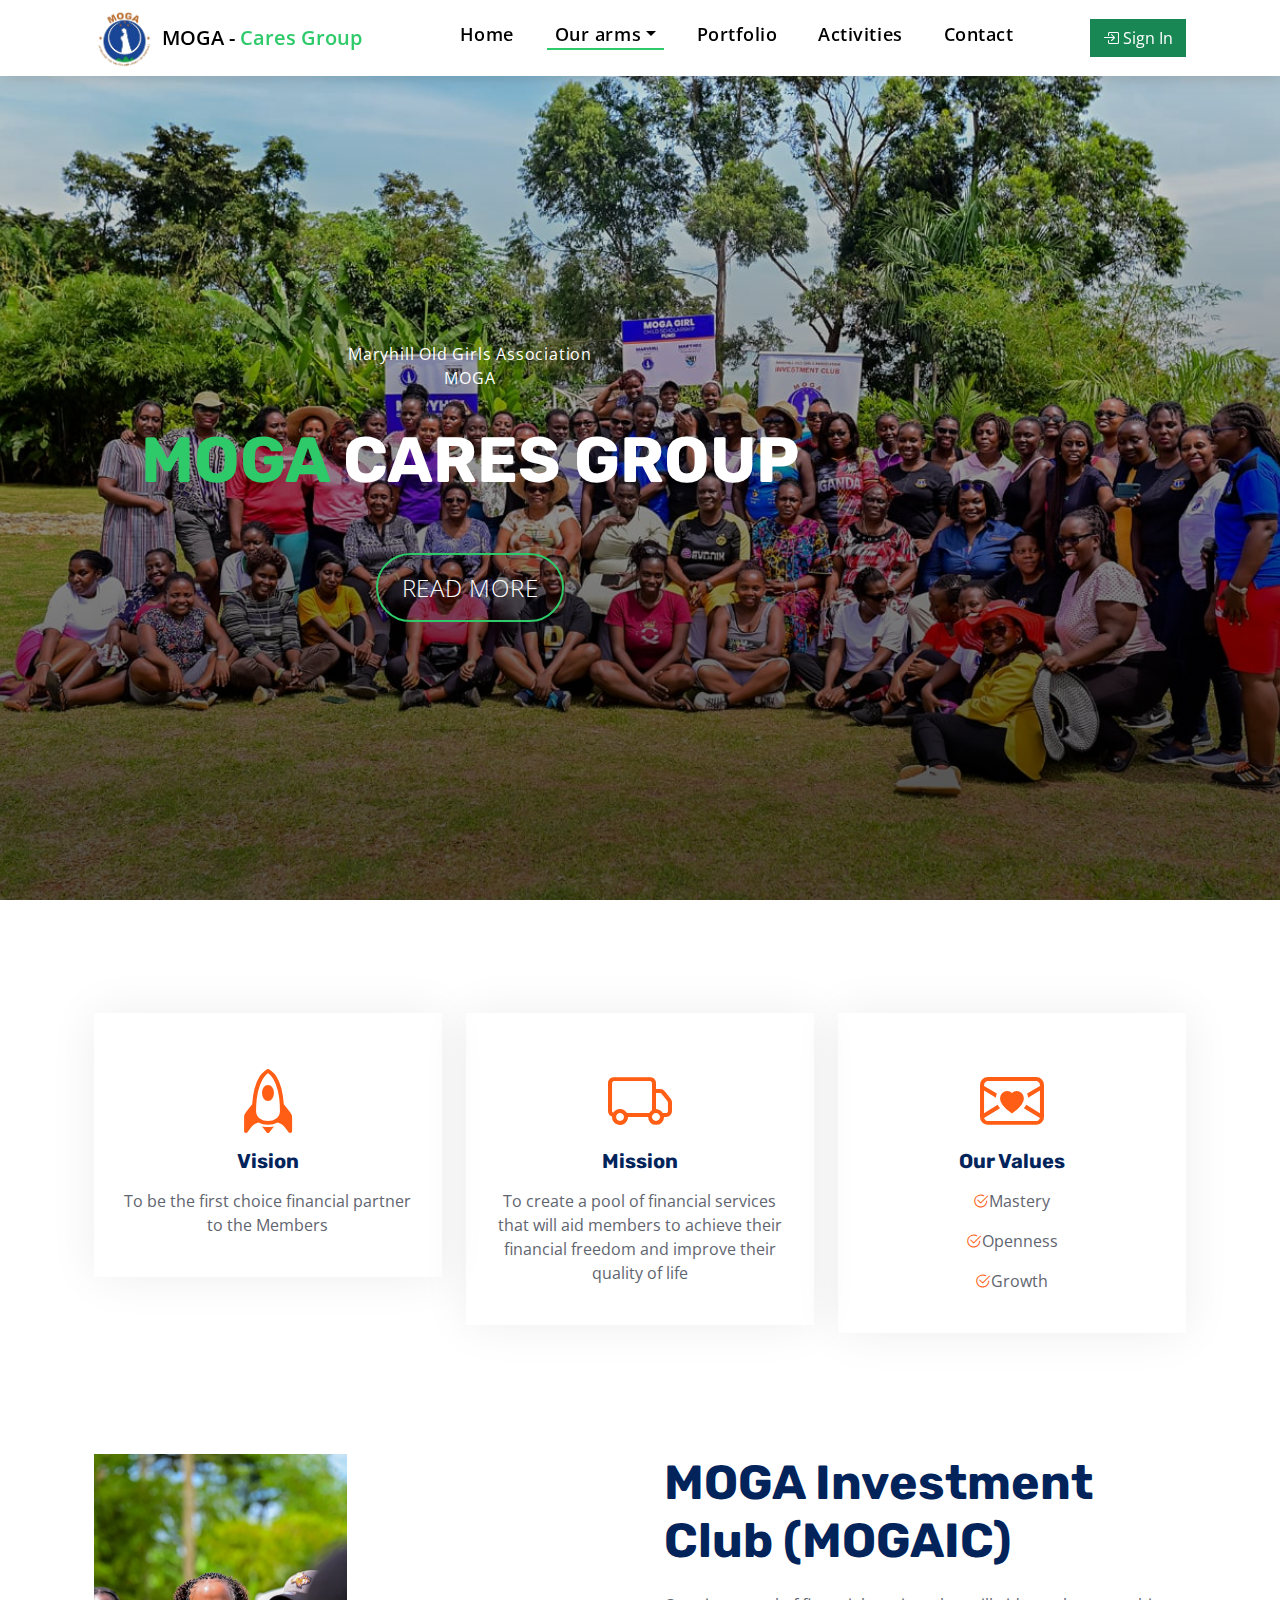
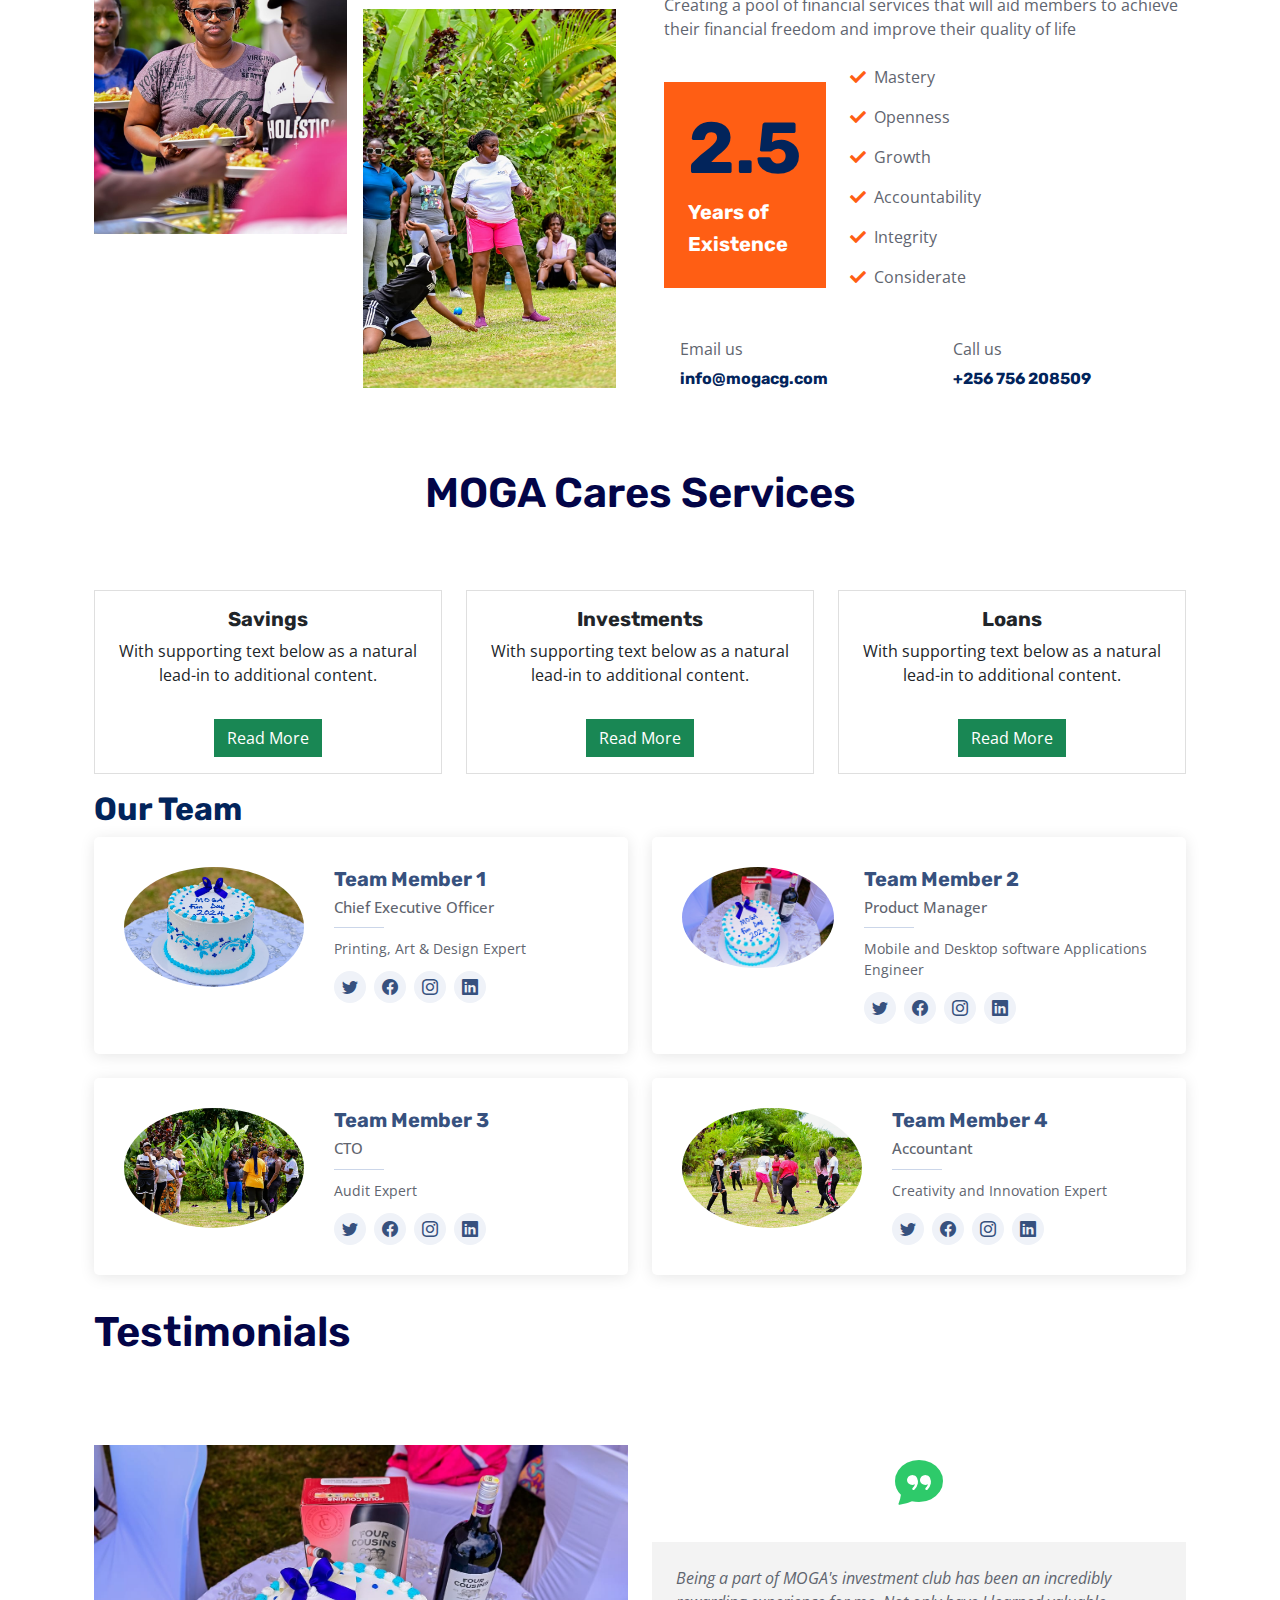
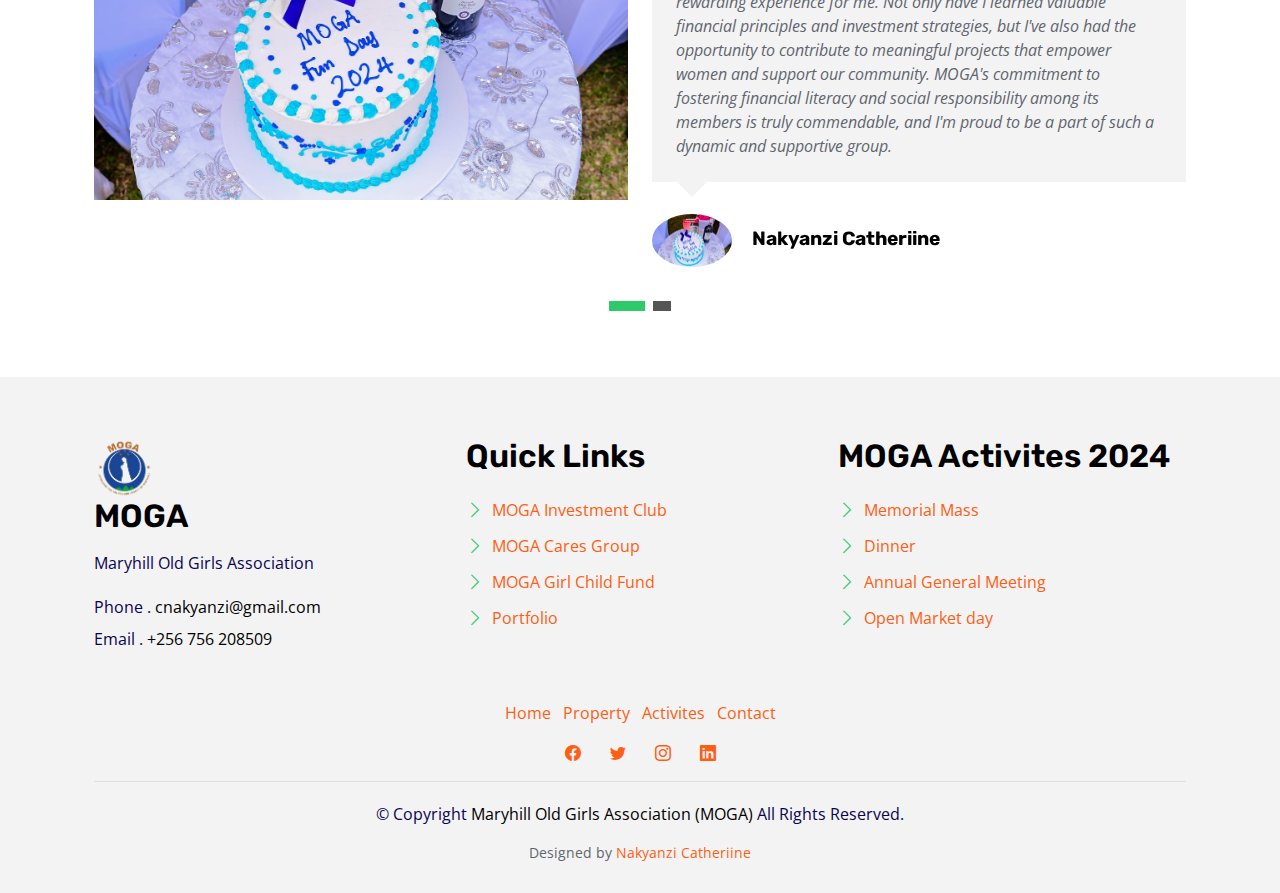
==== mogacg.html @ c65685b6 "first commit" ====
<!DOCTYPE html>
<html lang="en">

<head>
  <meta charset="utf-8">
  <meta content="width=device-width, initial-scale=1.0" name="viewport">

  <title>Maryhill Old Girls Association - MOGA Cares</title>
  <meta content="Maryhill Old Girls Association" name="description">
  <meta content="Maryhill Old Girls Association" name="keywords">

  <!-- Favicons -->
  <link href="assets/img/favicon.png" rel="icon">
  <link href="assets/img/apple-touch-icon.png" rel="apple-touch-icon">

  <!-- Google Fonts -->
  <link href="https://fonts.googleapis.com/css?family=Poppins:300,400,500,600,700" rel="stylesheet">

  <!-- Vendor CSS Files -->
  <link href="assets/vendor/animate.css/animate.min.css" rel="stylesheet">
  <link href="assets/vendor/bootstrap/css/bootstrap.min.css" rel="stylesheet">
  <link href="assets/vendor/bootstrap-icons/bootstrap-icons.css" rel="stylesheet">
  <link href="assets/vendor/swiper/swiper-bundle.min.css" rel="stylesheet">

  <!-- Template Main CSS File -->
  <link href="assets/css/style.css" rel="stylesheet">

  <!-- Customized Bootstrap Stylesheet -->
  <link href="assets/css/bootstrap.min.css" rel="stylesheet">

  <!-- Google Web Fonts -->
  <link rel="preconnect" href="https://fonts.googleapis.com">
  <link rel="preconnect" href="https://fonts.gstatic.com" crossorigin>
  <link
      href="https://fonts.googleapis.com/css2?family=Open+Sans:wght@400;500;600&family=Rubik:wght@500;600;700&display=swap"
      rel="stylesheet">

  <!-- Icon Font Stylesheet -->
  <link href="https://cdnjs.cloudflare.com/ajax/libs/font-awesome/5.10.0/css/all.min.css" rel="stylesheet">
  <link href="https://cdn.jsdelivr.net/npm/bootstrap-icons@1.4.1/font/bootstrap-icons.css" rel="stylesheet">

  <!-- Libraries Stylesheet -->
  <link href="lib/animate/animate.min.css" rel="stylesheet">
  <link href="lib/owlcarousel/assets/owl.carousel.min.css" rel="stylesheet">

</head>

<body>
  <!-- ======= Header/Navbar ======= -->
  <nav class="navbar navbar-default navbar-trans navbar-expand-lg fixed-top">
    <div class="container">
      <button class="navbar-toggler collapsed" type="button" data-bs-toggle="collapse" data-bs-target="#navbarDefault" aria-controls="navbarDefault" aria-expanded="false" aria-label="Toggle navigation">
      </button>
      <img src="assets/img/apple-touch-icon.png" class="logo">
      <a class="navbar-brand text-brand" href="index.html">MOGA - <span class="color-b">Cares Group</span></a>

      <div class="navbar-collapse collapse justify-content-center" id="navbarDefault">
        <ul class="navbar-nav">

          <li class="nav-item">
            <a class="nav-link" href="index.html">Home</a>
          </li>
          

          <li class="nav-item dropdown">
            <a class="nav-link dropdown-toggle active" href="#" id="navbarDropdown" role="button" data-bs-toggle="dropdown" aria-haspopup="true" aria-expanded="false">Our arms</a>
            <div class="dropdown-menu">
              <a class="dropdown-item " href="mogaic.html">MOGA Investment Club</a>
              <a class="dropdown-item " href="mogacg.html">MOGA Cares Group</a>
              <a class="dropdown-item " href="mogagcf.html">MOGA Girl Child Fund</a>
            </div>
          </li>

          <li class="nav-item">
            <a class="nav-link " href="property-grid.html">Portfolio</a>
          </li>

          <li class="nav-item">
            <a class="nav-link " href="activities.html">Activities</a>
          </li>

          <li class="nav-item">
            <a class="nav-link " href="contact.html">Contact</a>
          </li>
        </ul>
      </div>

      <button type="button" class="btn btn-success navbar-toggle-box navbar-toggle-box-collapse" data-bs-toggle="collapse" data-bs-target="#navbarTogglerDemo01">
        <i class="bi bi-box-arrow-in-right"></i>  <span class="">Sign In</span>
      </button>
      
    </div>
  </nav><!-- End Header/Navbar -->

  <!-- ======= Intro Section ======= -->
  <div class="intro intro-carousel swiper position-relative">

    <div class="swiper-wrapper">

      <div class="swiper-slide carousel-item-a intro-item bg-image" style="background-image: url(assets/img/slide-3.jpg)">
        <div class="overlay overlay-a"></div>
        <div class="intro-content display-table">
          <div class="table-cell">
            <div class="container">
              <div class="row">
                <div class="col-lg-8 text-center">
                  <div class="intro-body">
                    <p class="intro-title-top">Maryhill Old Girls Association
                      <br> MOGA
                    </p>
                    <h1 class="intro-title mb-4 ">
                      <span class="color-b">MOGA </span> Cares Group
                    </h1>
                    <p class="intro-subtitle intro-price">
                      <a href="mogacg.html"><span class="price-a">Read More</span></a>
                    </p>
                  </div>
                </div>
              </div>
            </div>
          </div>
        </div>
      </div>
    </div>
    <div class="swiper-pagination"></div>
  </div><!-- End Intro Section -->

  <main id="main">

            <!-- Service Start -->
            <div class="container-xxl py-5">
              <div class="container">
                  <div class="row g-4">
                      <div class="col-lg-4 col-sm-6 wow fadeInUp" data-wow-delay="0.1s">
                          <div class="service-item text-center pt-3">
                              <div class="p-4">
                                  <i class="bi bi-rocket bi-3x text-primary mb-4 bigger-icon"></i>
                                  <h5 class="mb-3">Vision</h5>
                                  <p>To be the first choice financial partner to the Members</p>
                              </div>
                          </div>
                      </div>
                      <div class="col-lg-4 col-sm-6 wow fadeInUp" data-wow-delay="0.3s">
                          <div class="service-item text-center pt-3">
                              <div class="p-4">
                                  <i class="bi bi-truck text-primary mb-4 bigger-icon"></i>
                                  <h5 class="mb-3">Mission</h5>
                                  <p>
                                    To create a pool of financial services that will aid members to 
                                    achieve their financial freedom and improve their quality of life
                                  </p>
                              </div>
                          </div>
                      </div>
                      <div class="col-lg-4 col-sm-6 wow fadeInUp" data-wow-delay="0.5s">
                          <div class="service-item text-center pt-3">
                              <div class="p-4">
                                  <i class="bi bi-envelope-heart text-primary mb-4 bigger-icon"></i>
                                  <h5 class="mb-3">Our Values</h5>
                                  <p><i class="bi bi-check2-circle text-primary"></i>Mastery</p>
                                  <p><i class="bi bi-check2-circle text-primary"></i>Openness</p>
                                  <p><i class="bi bi-check2-circle text-primary"></i>Growth</p>
                              </div>
                          </div>
                      </div>
                  </div>
              </div>
          </div>
          <!-- Service End -->

          <!-- About Start -->
<div class="container-xxl py-5">
  <div class="container">
      <div class="row g-5">
          <div class="col-lg-6">
              <div class="row gx-3 h-100">
                  <div class="col-6 align-self-start wow fadeInUp" data-wow-delay="0.1s">
                      <img class="img-fluid" src="assets/img/property-2.jpg">
                  </div>
                  <div class="col-6 align-self-end wow fadeInDown" data-wow-delay="0.1s">
                      <img class="img-fluid" src="assets/img/property-1.jpg">
                  </div>
              </div>
          </div>
          <div class="col-lg-6 wow fadeIn" data-wow-delay="0.5s">
              <h1 class="display-5 mb-4">MOGA Investment Club (MOGAIC)</h1>
              <p class="mb-4">
                Creating a pool of financial services that will aid members to achieve their financial freedom and improve their quality of life
              </p>
              <div class="d-flex align-items-center mb-4">
                  <div class="flex-shrink-0 bg-primary p-4">
                      <h1 class="display-2">2.5</h1>
                      <h5 class="text-white">Years of</h5>
                      <h5 class="text-white">Existence</h5>
                  </div>
                  <div class="ms-4">
                      <p><i class="fa fa-check text-primary me-2"></i>Mastery</p>
                      <p><i class="fa fa-check text-primary me-2"></i>Openness</p>
                      <p><i class="fa fa-check text-primary me-2"></i>Growth</p>
                      <p><i class="fa fa-check text-primary me-2"></i>Accountability</p>
                      <p><i class="fa fa-check text-primary me-2"></i>Integrity</p>
                      <p><i class="fa fa-check text-primary me-2"></i>Considerate</p>
                  </div>
              </div>
              <div class="row pt-2">
                  <div class="col-sm-6">
                      <div class="d-flex align-items-center">
                          <div class="flex-shrink-0 btn-lg-square rounded-circle bg-primary">
                          </div>
                          <div class="ms-3">
                              <p class="mb-2">Email us</p>
                              <h6 class="mb-0">info@mogacg.com</h6>
                          </div>
                      </div>
                  </div>
                  <div class="col-sm-6">
                      <div class="d-flex align-items-center">
                          <div class="flex-shrink-0 btn-lg-square rounded-circle bg-primary">
                          </div>
                          <div class="ms-3">
                              <p class="mb-2">Call us</p>
                              <h6 class="mb-0">+256 756 208509</h6>
                          </div>
                      </div>
                  </div>
              </div>
          </div>
      </div>
  </div>
</div>
<!-- About End -->



    <!-- ======= Services Section ======= -->
    <section class="section-services section-t8">
      <div class="container">
        <div class="row text-center">
          <div class="col-md-12">
            <div class="title-wrap text-center">
              <div class="title-box text-center">
                <h2 class="title-a">MOGA Cares Services</h2>
              </div>
            </div>
          </div>
        </div>
        <div class="row">
          <div class="col-sm-4">
            <div class="card text-center">
              <div class="card-body">
                <h5 class="card-title">Savings</h5>
                <p class="card-text">With supporting text below as a natural lead-in to additional content.</p>
                <div class="img-box-b">
                </div>
                <a href="#" class="btn btn-success mt-3">Read More</a>
              </div>
            </div>
          </div>
          <div class="col-sm-4">
            <div class="card text-center">
              <div class="card-body">
                <h5 class="card-title">Investments</h5>
                <p class="card-text">With supporting text below as a natural lead-in to additional content.</p>
                <div class="col-12 align-self-end wow fadeInDown" data-wow-delay="0.1s">
              </div>
                <a href="#" class="btn btn-success mt-3">Read More</a>
              </div>
            </div>
          </div>
          <div class="col-sm-4">
            <div class="card text-center">
              <div class="card-body">
                <h5 class="card-title">Loans </h5>
                <p class="card-text">With supporting text below as a natural lead-in to additional content.</p>
                <div class="col-12 align-self-end wow fadeInDown" data-wow-delay="0.1s">
              </div>
                <a href="#" class="btn btn-success mt-3">Read More</a>
              </div>
            </div>
          </div>
        </div>
      </div>
    </section><!-- End Services Section -->

        <!-- ======= Team Section ======= -->
        <section id="team" class="team section-bg">
          <div class="container" data-aos="fade-up">
    
            <div class="section-title mt-3">
              <div class="section-header">
                <h2>Our Team</h2>
              </div>
    
            <div class="row">
    
              <div class="col-lg-6" data-aos="zoom-in" data-aos-delay="100">
                <div class="member d-flex align-items-start">
                  <div class="pic"><img src="assets/img/testimonial-2.jpg" class="img-fluid" alt=""></div>
                  <div class="member-info">
                    <h4>Team Member 1</h4>
                    <span>Chief Executive Officer</span>
                    <p>Printing, Art & Design Expert</p>
                    <div class="social">
                      <a href="https://twitter.com/CatherineN256"><i class="bi bi-twitter"></i></a>
                      <a href="https://www.facebook.com/nakyanzicatherine.bibangamba.9/"><i class="bi bi-facebook"></i></a>
                      <a href=""><i class="bi bi-instagram"></i></a>
                      <a href="https://www.linkedin.com/in/nakyanzi-catheriine-901b031a3/"> <i class="bi bi-linkedin"></i> </a>
                    </div>
                  </div>
                </div>
              </div>
    
              <div class="col-lg-6 mt-4 mt-lg-0" data-aos="zoom-in" data-aos-delay="200">
                <div class="member d-flex align-items-start">
                  <div class="pic"><img src="assets/img/post-2.jpg" class="img-fluid" alt=""></div>
                  <div class="member-info">
                    <h4>Team Member 2</h4>
                    <span>Product Manager</span>
                    <p>Mobile and Desktop software Applications Engineer</p>
                    <div class="social">
                      <a href="https://twitter.com/CatherineN256"><i class="bi bi-twitter"></i></a>
                      <a href="https://www.facebook.com/nakyanzicatherine.bibangamba.9/"><i class="bi bi-facebook"></i></a>
                      <a href=""><i class="bi bi-instagram"></i></a>
                      <a href="https://www.linkedin.com/in/nakyanzi-catheriine-901b031a3/"> <i class="bi bi-linkedin"></i> </a>
                    </div>
                  </div>
                </div>
              </div>
    
              <div class="col-lg-6 mt-4" data-aos="zoom-in" data-aos-delay="300">
                <div class="member d-flex align-items-start">
                  <div class="pic"><img src="assets/img/post-7.jpg" class="img-fluid" alt=""></div>
                  <div class="member-info">
                    <h4>Team Member 3</h4>
                    <span>CTO</span>
                    <p>Audit Expert</p>
                    <div class="social">
                      <a href="https://twitter.com/CatherineN256"><i class="bi bi-twitter"></i></a>
                      <a href="https://www.facebook.com/nakyanzicatherine.bibangamba.9/"><i class="bi bi-facebook"></i></a>
                      <a href=""><i class="bi bi-instagram"></i></a>
                      <a href="https://www.linkedin.com/in/nakyanzi-catheriine-901b031a3/"> <i class="bi bi-linkedin"></i> </a>
                    </div>
                  </div>
                </div>
              </div>
    
              <div class="col-lg-6 mt-4" data-aos="zoom-in" data-aos-delay="400">
                <div class="member d-flex align-items-start">
                  <div class="pic"><img src="assets/img/post-3.jpg" class="img-fluid" alt=""></div>
                  <div class="member-info">
                    <h4>Team Member 4</h4>
                    <span>Accountant</span>
                    <p>Creativity and Innovation Expert</p>
                    <div class="social">
                      <a href="https://twitter.com/CatherineN256"><i class="bi bi-twitter"></i></a>
                      <a href="https://www.facebook.com/nakyanzicatherine.bibangamba.9/"><i class="bi bi-facebook"></i></a>
                      <a href=""><i class="bi bi-instagram"></i></a>
                      <a href="https://www.linkedin.com/in/nakyanzi-catheriine-901b031a3/"> <i class="bi bi-linkedin"></i> </a>
                    </div>
                  </div>
                </div>
              </div>
    
            </div>
    
          </div>
        </section><!-- End Team Section -->

    <!-- ======= Testimonials Section ======= -->
    <section class="section-testimonials section-t8 nav-arrow-a">
      <div class="container">
        <div class="row">
          <div class="col-md-12">
            <div class="title-wrap d-flex justify-content-between">
              <div class="title-box">
                <h2 class="title-a">Testimonials</h2>
              </div>
            </div>
          </div>
        </div>

        <div id="testimonial-carousel" class="swiper">
          <div class="swiper-wrapper">

            <div class="carousel-item-a swiper-slide">
              <div class="testimonials-box">
                <div class="row">
                  <div class="col-sm-12 col-md-6">
                    <div class="testimonial-img">
                      <img src="assets/img/post-2.jpg" alt="" class="img-fluid">
                    </div>
                  </div>
                  <div class="col-sm-12 col-md-6">
                    <div class="testimonial-ico">
                      <i class="bi bi-chat-quote-fill"></i>
                    </div>
                    <div class="testimonials-content">
                      <p class="testimonial-text">
                        Being a part of MOGA's investment club has been an incredibly rewarding experience for me.
                         Not only have I learned valuable financial principles and investment strategies, 
                         but I've also had the opportunity to contribute to meaningful projects that empower women and support our community.
                          MOGA's commitment to fostering financial literacy and social 
                        responsibility among its members is truly commendable, and I'm proud to be a part of such a dynamic and supportive group.
                      </p>
                    </div>
                    <div class="testimonial-author-box">
                      <img src="assets/img/post-2.jpg" alt="" class="testimonial-avatar">
                      <h5 class="testimonial-author">Nakyanzi Catheriine</h5>
                    </div>
                  </div>
                </div>
              </div>
            </div><!-- End carousel item -->

            <div class="carousel-item-a swiper-slide">
              <div class="testimonials-box">
                <div class="row">
                  <div class="col-sm-12 col-md-6">
                    <div class="testimonial-img">
                      <img src="assets/img/testimonial-2.jpg" alt="" class="img-fluid">
                    </div>
                  </div>
                  <div class="col-sm-12 col-md-6">
                    <div class="testimonial-ico">
                      <i class="bi bi-chat-quote-fill"></i>
                    </div>
                    <div class="testimonials-content">
                      <p class="testimonial-text">
                        Being a part of MOGA's investment club has been an incredibly rewarding experience for me.
                        Not only have I learned valuable financial principles and investment strategies, 
                        but I've also had the opportunity to contribute to meaningful projects that empower women and support our community.
                         MOGA's commitment to fostering financial literacy and social 
                       responsibility among its members is truly commendable, and I'm proud to be a part of such a dynamic and supportive group.
                      </p>
                    </div>
                    <div class="testimonial-author-box">
                      <img src="assets/img/testimonial-2.jpg" alt="" class="testimonial-avatar">
                      <h5 class="testimonial-author">Nakyanzi Catheriine</h5>
                    </div>
                  </div>
                </div>
              </div>
            </div><!-- End carousel item -->

          </div>
        </div>
        <div class="testimonial-carousel-pagination carousel-pagination"></div>

      </div>
    </section><!-- End Testimonials Section -->

  </main><!-- End #main -->

  <!-- ======= Footer ======= -->
  <section class="section-footer">
    <div class="container">
      <div class="row">
        <div class="col-sm-12 col-md-4">
          <div class="widget-a">
            <div class="w-header-a">
              <img src="assets/img/apple-touch-icon.png" class="logo">
              <h3 class="w-title-a text-brand">MOGA</h3>
            </div>
            <div class="w-body-a">
              <p class="w-text-a color-text-a">
                Maryhill Old Girls Association
              </p>
            </div>
            <div class="w-footer-a">
              <ul class="list-unstyled">
                <li class="color-a">
                  <span class="color-text-a">Phone .</span> cnakyanzi@gmail.com
                </li>
                <li class="color-a">
                  <span class="color-text-a">Email .</span> +256 756 208509
                </li>
              </ul>
            </div>
          </div>
        </div>
        <div class="col-sm-12 col-md-4 section-md-t3">
          <div class="widget-a">
            <div class="w-header-a">
              <h3 class="w-title-a text-brand">Quick Links</h3>
            </div>
            <div class="w-body-a">
              <div class="w-body-a">
                <ul class="list-unstyled">
                  <li class="item-list-a">
                    <i class="bi bi-chevron-right"></i> <a href="mogaic.html">MOGA Investment Club</a>
                  </li>
                  <li class="item-list-a">
                    <i class="bi bi-chevron-right"></i> <a href="mogaic.html">MOGA Cares Group</a>
                  </li>
                  <li class="item-list-a">
                    <i class="bi bi-chevron-right"></i> <a href="mogagcf.html">MOGA Girl Child Fund</a>
                  </li>
                  <li class="item-list-a">
                    <i class="bi bi-chevron-right"></i> <a href="property-grid.html">Portfolio</a>
                  </li>
                </ul>
              </div>
            </div>
          </div>
        </div>
        <div class="col-sm-12 col-md-4 section-md-t3">
          <div class="widget-a">
            <div class="w-header-a">
              <h3 class="w-title-a text-brand">MOGA Activites 2024</h3>
            </div>
            <div class="w-body-a">
              <ul class="list-unstyled">
                <li class="item-list-a">
                  <i class="bi bi-chevron-right"></i> <a href="activities.html">Memorial Mass</a>
                </li>
                <li class="item-list-a">
                  <i class="bi bi-chevron-right"></i> <a href="activities.html">Dinner</a>
                </li>
                <li class="item-list-a">
                  <i class="bi bi-chevron-right"></i> <a href="activities.html">Annual General Meeting</a>
                </li>
                <li class="item-list-a">
                  <i class="bi bi-chevron-right"></i> <a href="activities.html">Open Market day</a>
                </li>
              </ul>
            </div>
          </div>
        </div>
      </div>
    </div>
  </section>
  <footer>
    <div class="container">
      <div class="row">
        <div class="col-md-12">
          <nav class="nav-footer">
            <ul class="list-inline">
              <li class="list-inline-item">
                <a href="index.html">Home</a>
              </li>

              <li class="list-inline-item">
                <a href="property-grid.html">Property</a>
              </li>
              <li class="list-inline-item">
                <a href="activities.html">Activites</a>
              </li>
              <li class="list-inline-item">
                <a href="contact.html">Contact</a>
              </li>
            </ul>
          </nav>
          <div class="socials-a">
            <ul class="list-inline">
              <li class="list-inline-item">
                <a href="#">
                  <i class="bi bi-facebook" aria-hidden="true"></i>
                </a>
              </li>
              <li class="list-inline-item">
                <a href="#">
                  <i class="bi bi-twitter" aria-hidden="true"></i>
                </a>
              </li>
              <li class="list-inline-item">
                <a href="#">
                  <i class="bi bi-instagram" aria-hidden="true"></i>
                </a>
              </li>
              <li class="list-inline-item">
                <a href="#">
                  <i class="bi bi-linkedin" aria-hidden="true"></i>
                </a>
              </li>
            </ul>
          </div>
          <div class="copyright-footer">
            <p class="copyright color-text-a">
              &copy; Copyright
              <span class="color-a">Maryhill Old Girls Association (MOGA)</span> All Rights Reserved.
            </p>
          </div>
          <div class="credits">
            Designed by <a href="https://www.linkedin.com/in/nakyanzi-catheriine-901b031a3/" target="_blank">Nakyanzi Catheriine</a>
          </div>
        </div>
      </div>
    </div>
  </footer><!-- End  Footer -->

  <div id="preloader"></div>
  <a href="#" class="back-to-top d-flex align-items-center justify-content-center"><i class="bi bi-arrow-up-short"></i></a>

  <!-- Vendor JS Files -->
  <script src="assets/vendor/bootstrap/js/bootstrap.bundle.min.js"></script>
  <script src="assets/vendor/swiper/swiper-bundle.min.js"></script>
  <script src="assets/vendor/php-email-form/validate.js"></script>

  <!-- Template Main JS File -->
  <script src="assets/js/main.js"></script>

      <!-- JavaScript Libraries -->
      <script src="assets/vendor/purecounter/purecounter_vanilla.js"></script>
      <script src="assets/vendor/glightbox/js/glightbox.min.js"></script>
      <script src="assets/vendor/aos/aos.js"></script>
      <script src="https://code.jquery.com/jquery-3.4.1.min.js"></script>
      <script src="https://cdn.jsdelivr.net/npm/bootstrap@5.0.0/dist/js/bootstrap.bundle.min.js"></script>
      <script src="lib/wow/wow.min.js"></script>
      <script src="lib/easing/easing.min.js"></script>
      <script src="lib/waypoints/waypoints.min.js"></script>
      <script src="lib/owlcarousel/owl.carousel.min.js"></script>
      <script src="lib/counterup/counterup.min.js"></script>
  
      <!-- Template Javascript -->
      <script src="js/main.js"></script>

</body>

</html>
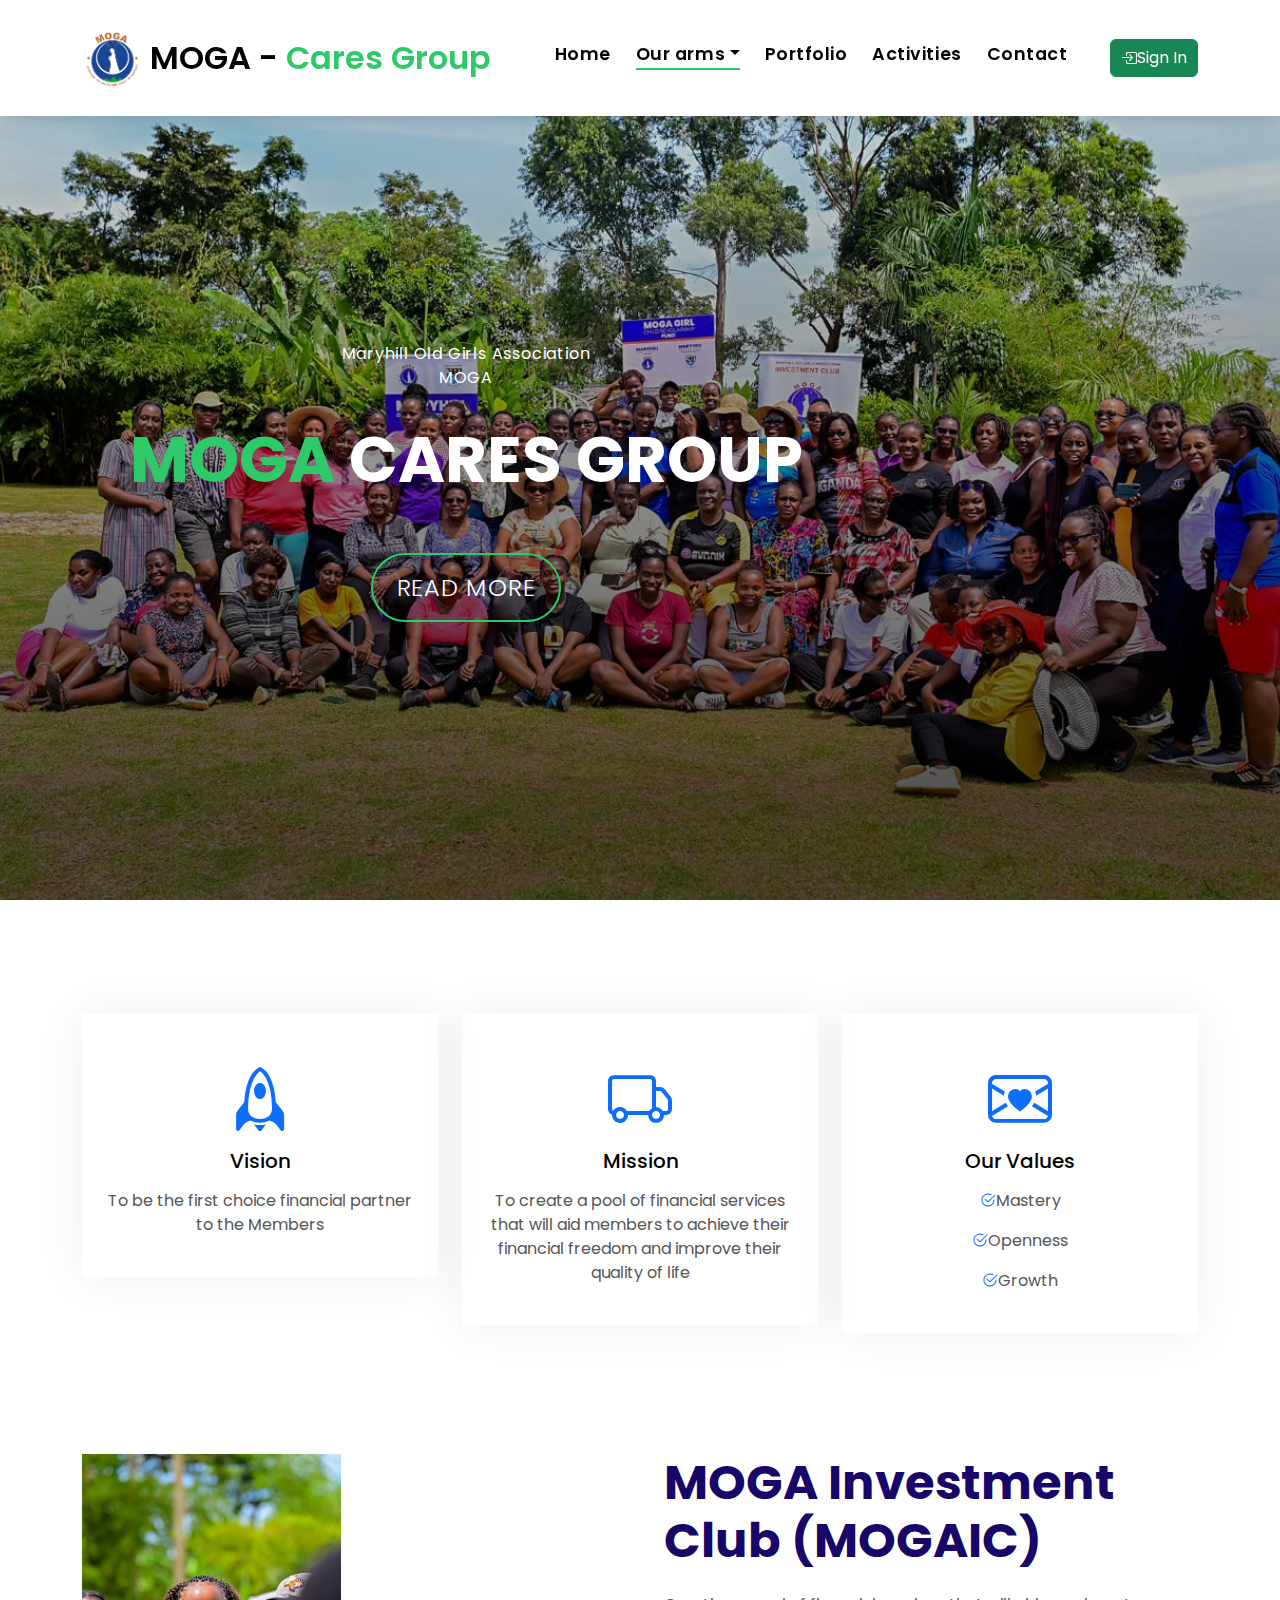
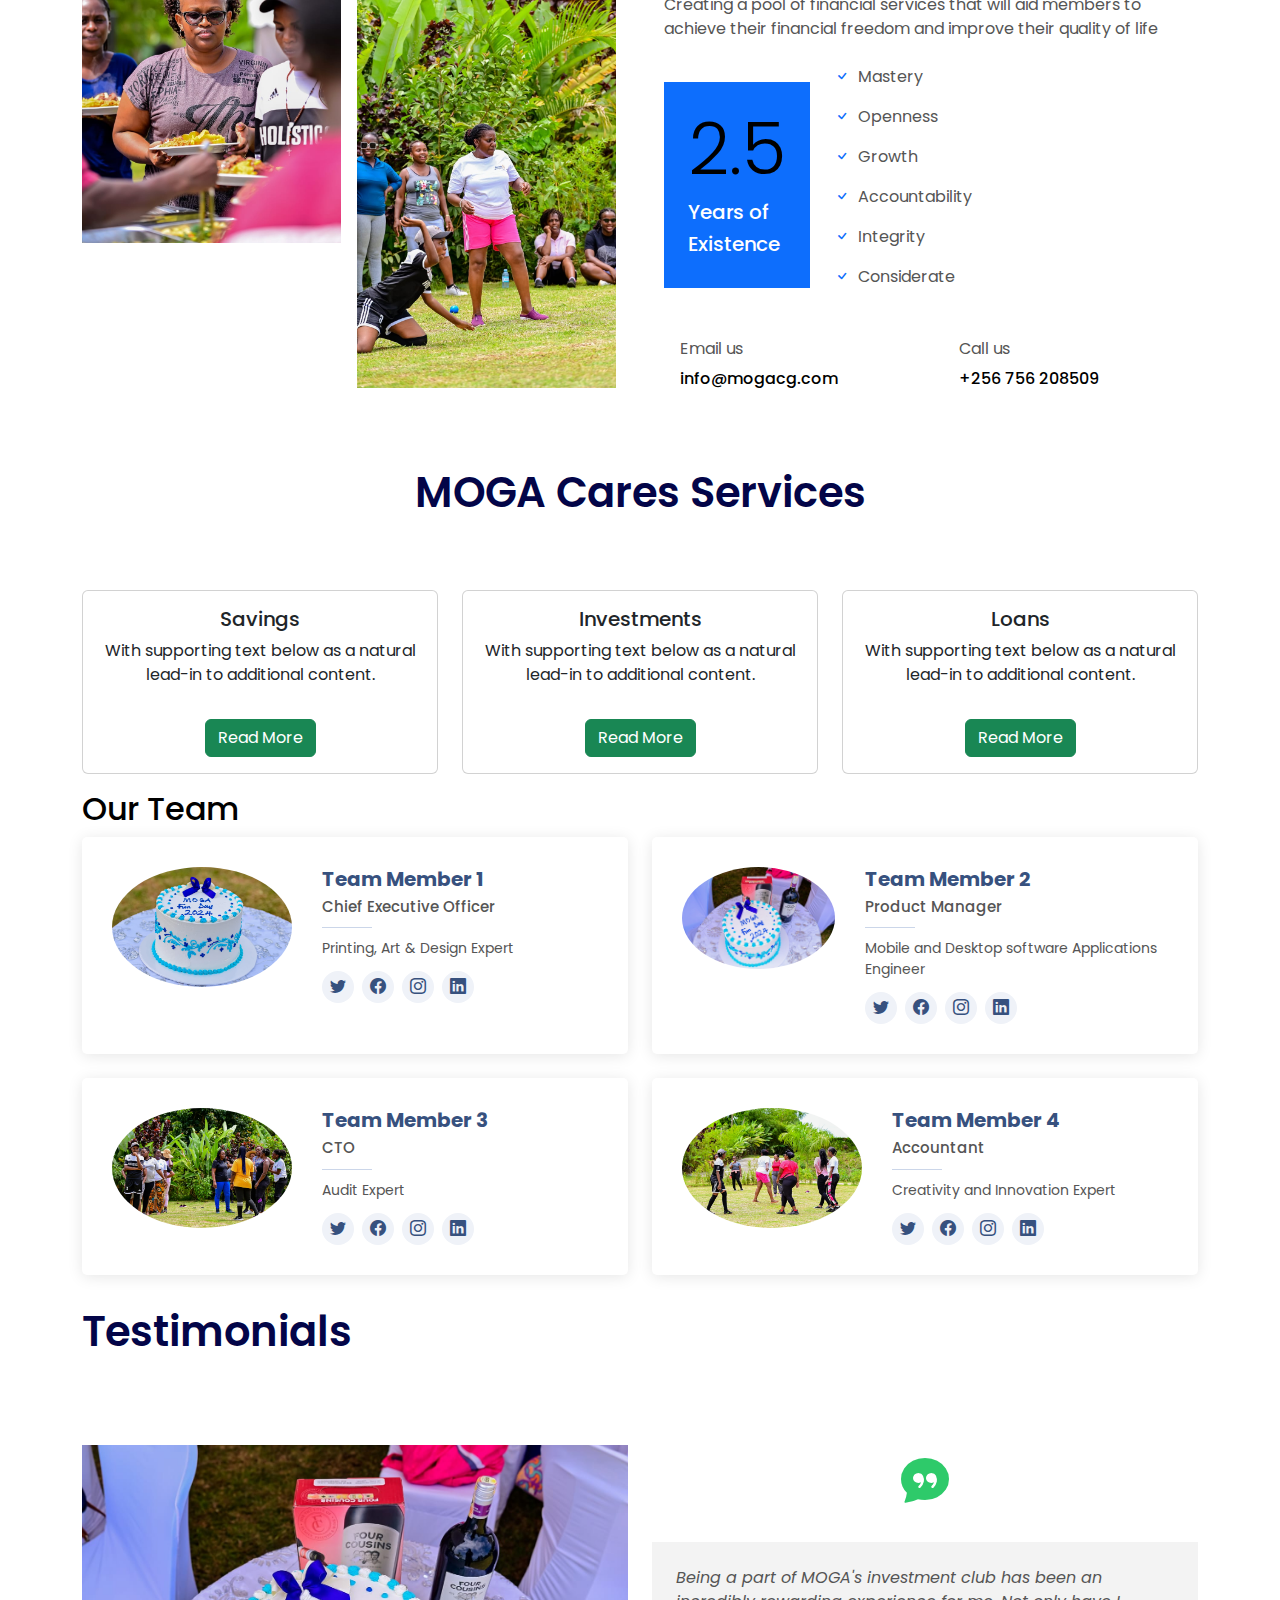
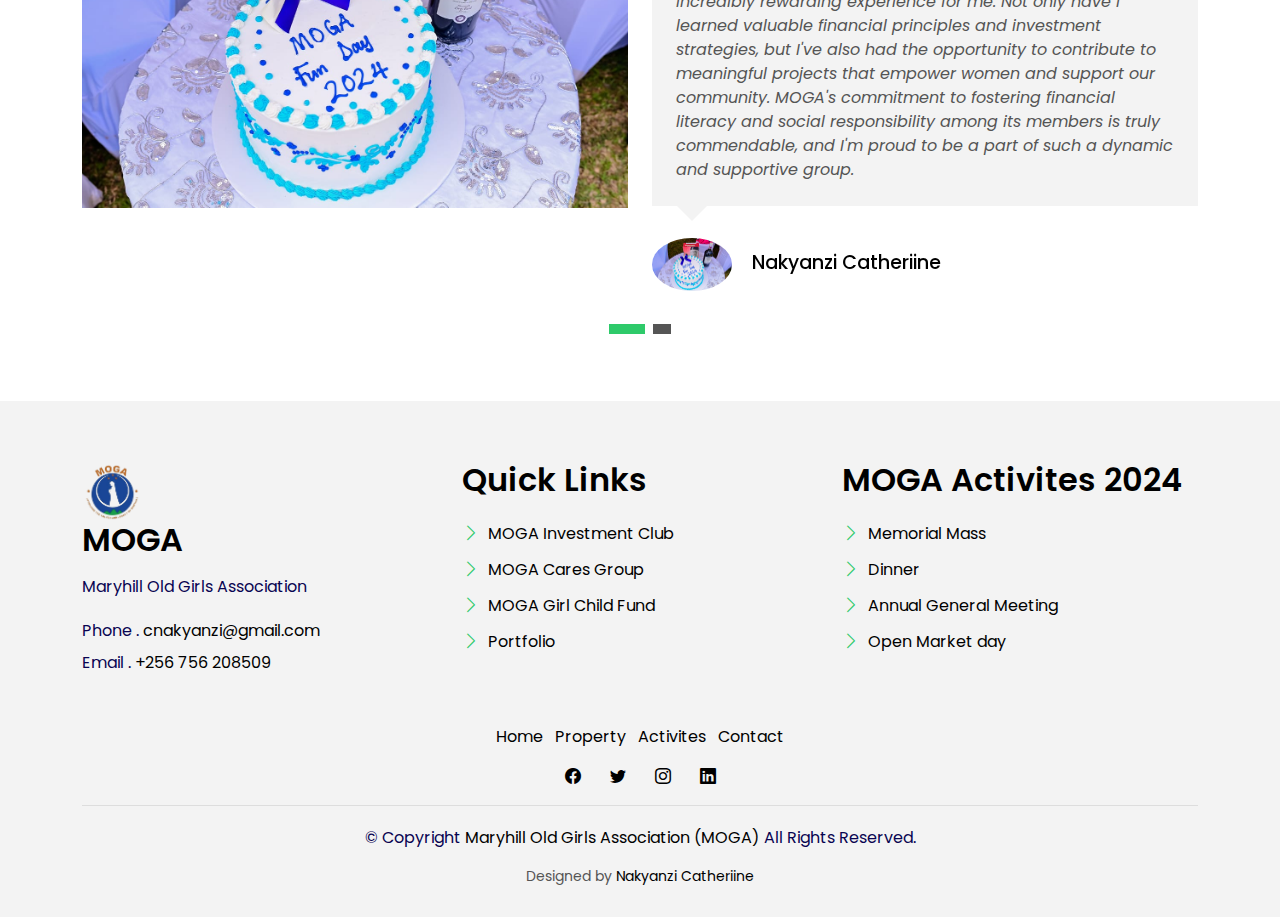
==== commit f1c084b1: "first commit" ====
--- a/mogacg.html
+++ b/mogacg.html
@@ -25,23 +25,6 @@
   <!-- Template Main CSS File -->
   <link href="assets/css/style.css" rel="stylesheet">
 
-  <!-- Customized Bootstrap Stylesheet -->
-  <link href="assets/css/bootstrap.min.css" rel="stylesheet">
-
-  <!-- Google Web Fonts -->
-  <link rel="preconnect" href="https://fonts.googleapis.com">
-  <link rel="preconnect" href="https://fonts.gstatic.com" crossorigin>
-  <link
-      href="https://fonts.googleapis.com/css2?family=Open+Sans:wght@400;500;600&family=Rubik:wght@500;600;700&display=swap"
-      rel="stylesheet">
-
-  <!-- Icon Font Stylesheet -->
-  <link href="https://cdnjs.cloudflare.com/ajax/libs/font-awesome/5.10.0/css/all.min.css" rel="stylesheet">
-  <link href="https://cdn.jsdelivr.net/npm/bootstrap-icons@1.4.1/font/bootstrap-icons.css" rel="stylesheet">
-
-  <!-- Libraries Stylesheet -->
-  <link href="lib/animate/animate.min.css" rel="stylesheet">
-  <link href="lib/owlcarousel/assets/owl.carousel.min.css" rel="stylesheet">
 
 </head>
 
@@ -194,13 +177,13 @@
                       <h5 class="text-white">Existence</h5>
                   </div>
                   <div class="ms-4">
-                      <p><i class="fa fa-check text-primary me-2"></i>Mastery</p>
-                      <p><i class="fa fa-check text-primary me-2"></i>Openness</p>
-                      <p><i class="fa fa-check text-primary me-2"></i>Growth</p>
-                      <p><i class="fa fa-check text-primary me-2"></i>Accountability</p>
-                      <p><i class="fa fa-check text-primary me-2"></i>Integrity</p>
-                      <p><i class="fa fa-check text-primary me-2"></i>Considerate</p>
-                  </div>
+                    <p><i class="bi bi-check text-primary me-2"></i>Mastery</p>
+                    <p><i class="bi bi-check text-primary me-2"></i>Openness</p>
+                    <p><i class="bi bi-check text-primary me-2"></i>Growth</p>
+                    <p><i class="bi bi-check text-primary me-2"></i>Accountability</p>
+                    <p><i class="bi bi-check text-primary me-2"></i>Integrity</p>
+                    <p><i class="bi bi-check text-primary me-2"></i>Considerate</p>
+                </div>
               </div>
               <div class="row pt-2">
                   <div class="col-sm-6">
@@ -599,21 +582,6 @@
   <!-- Template Main JS File -->
   <script src="assets/js/main.js"></script>
 
-      <!-- JavaScript Libraries -->
-      <script src="assets/vendor/purecounter/purecounter_vanilla.js"></script>
-      <script src="assets/vendor/glightbox/js/glightbox.min.js"></script>
-      <script src="assets/vendor/aos/aos.js"></script>
-      <script src="https://code.jquery.com/jquery-3.4.1.min.js"></script>
-      <script src="https://cdn.jsdelivr.net/npm/bootstrap@5.0.0/dist/js/bootstrap.bundle.min.js"></script>
-      <script src="lib/wow/wow.min.js"></script>
-      <script src="lib/easing/easing.min.js"></script>
-      <script src="lib/waypoints/waypoints.min.js"></script>
-      <script src="lib/owlcarousel/owl.carousel.min.js"></script>
-      <script src="lib/counterup/counterup.min.js"></script>
-  
-      <!-- Template Javascript -->
-      <script src="js/main.js"></script>
-
 </body>
 
 </html>--- a/assets/css/style.css
+++ b/assets/css/style.css
@@ -2498,3 +2498,5 @@
   max-height: 60px;
   margin-right: 8px;
 }
+
+.display-5{font-size:calc(1.425rem + 2.1vw);font-weight:700;line-height:1.2;color: #180668;}@media (min-width: 1200px){.display-5{font-size:3rem}}
